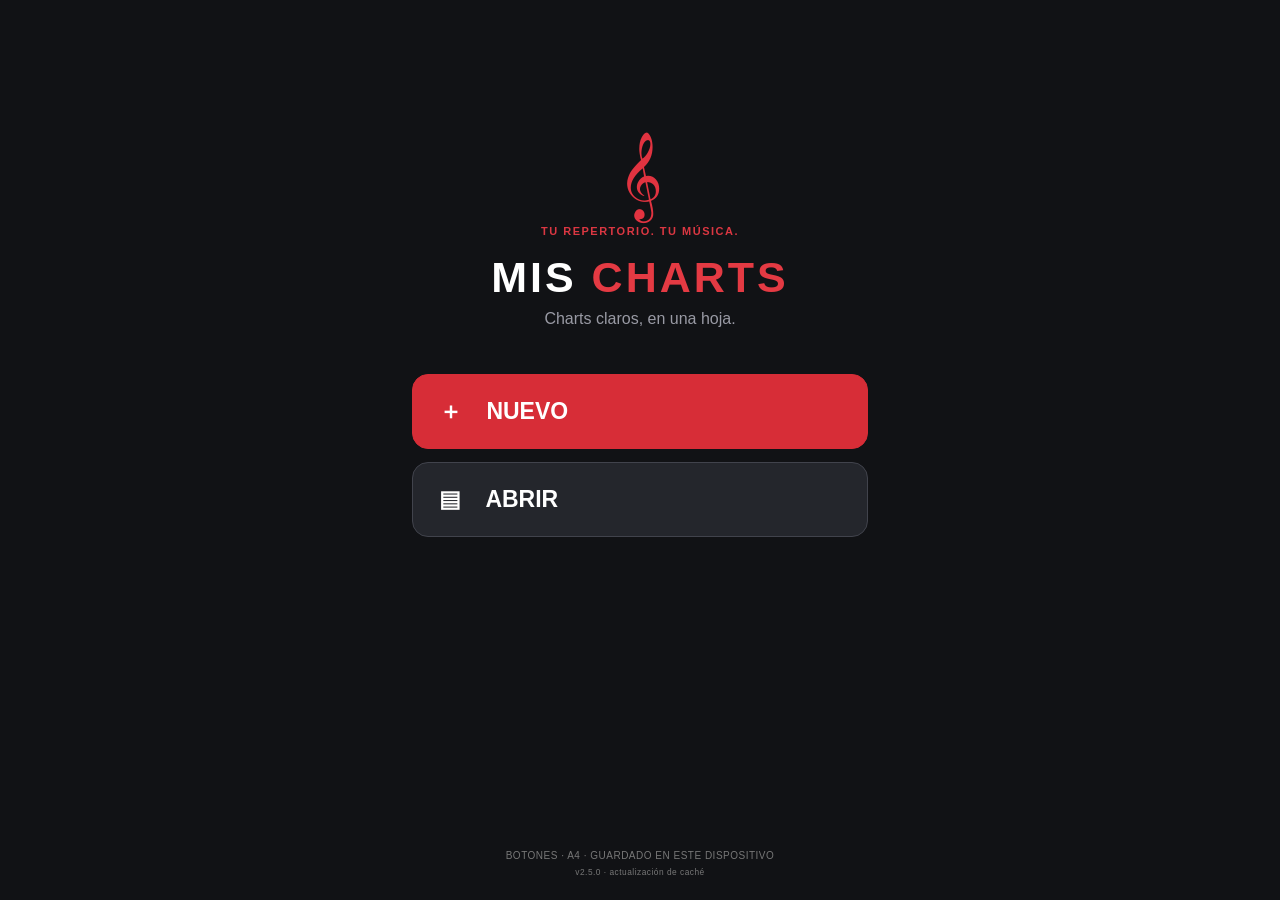
==== launch-v25.html @ bc080782 "Mis Charts 2.5: entrada nueva sin caché heredada para iPhone" ====
<!DOCTYPE html>
<html lang="es">
<head>
<meta charset="utf-8">
<meta name="viewport" content="width=device-width,initial-scale=1,maximum-scale=1,viewport-fit=cover">
<meta name="theme-color" content="#101114">
<meta name="apple-mobile-web-app-capable" content="yes">
<meta name="apple-mobile-web-app-status-bar-style" content="black">
<meta name="apple-mobile-web-app-title" content="Mis Charts">
<meta name="description" content="Charts musicales offline con editor por botones">
<link rel="apple-touch-icon" href="icons/icon180.png">
<link rel="icon" href="icons/icon192.png">
<link rel="manifest" href="manifest.webmanifest?v=2.5.0">
<link rel="stylesheet" href="styles.css?v=2.5.0">
<title>Mis Charts · Editor musical</title>
<style id="mis-charts-v21-style">
#chart-screen:not(.hide):not(.preview-mode){display:flex;flex-direction:column;height:100dvh;min-height:0;overflow:hidden}
#chart-screen .chart-toolbar{padding:6px 7px 4px;flex:0 0 auto;max-width:none}
#chart-screen .quick-tools-row{display:flex;align-items:center;gap:5px;overflow-x:auto;white-space:nowrap;-webkit-overflow-scrolling:touch;margin-bottom:3px}
#chart-screen .quick-tools-row>button,#chart-screen .quick-tools-row>select{flex:0 0 auto;margin:0;border:1px solid #dddde2;border-radius:8px;background:#fff;color:#c52936;padding:7px 9px;font-size:12px;font-weight:800;min-height:34px}
#chart-screen .quick-tools-row .back{width:35px;height:35px;padding:0;font-size:30px;border-radius:50%}
#chart-screen .quick-tools-row select{max-width:90px;color:#202127}
#chart-screen .primary-tools #preview-button{margin-left:auto;background:#d72d37;color:#fff}
#chart-screen .secondary-tools #tools-toggle{margin-left:auto;background:#e7e7ec;color:#25272b}
#chart-screen .advanced-tools{max-height:31dvh;overflow:auto;padding:5px 0}
#chart-screen .advanced-tools .tool-rows{display:flex;flex-wrap:wrap;gap:5px}
#chart-screen .advanced-tools button{border:1px solid #dddde2;border-radius:9px;background:#fff;color:#b52c39;min-height:34px;padding:6px 9px;font-weight:750;font-size:12px}
#chart-screen .advanced-tools button.active{background:#d72d37;color:#fff}
#chart-screen:not(.preview-mode) .paper-scroll{height:auto!important;min-height:0!important;flex:1 1 auto!important;padding:8px 6px!important;overflow:auto}
#chart-screen .staff-in-bar,#chart-screen .staff-in-bar svg{display:block;width:100%;height:100%}
#chart-screen .section-label{font-size:18px!important;font-weight:900!important}
#chart-screen.preview-mode .section-label{font-size:max(18px,var(--show-section-size,18px))!important}
#chart-screen.preview-mode .preview-export{background:#d72d37;color:#fff;min-width:70px}
.jpg-sheet{position:fixed;z-index:120;inset:0;background:#121319dd;padding:14px;display:flex;align-items:center;justify-content:center}
.jpg-sheet.hide{display:none!important}
.jpg-box{background:white;border-radius:16px;padding:13px;max-width:680px;max-height:96dvh;overflow:auto;width:100%;text-align:center}
.jpg-box p{font-size:12px;color:#65666d}
.jpg-box img{display:block;max-width:100%;max-height:67dvh;margin:auto;-webkit-user-select:auto}
.jpg-box>div{display:flex;justify-content:center;gap:9px;margin-top:10px}
.jpg-box button{padding:10px;border:1px solid #ddd;border-radius:9px;background:#fff;font-weight:800}
.jpg-box #jpg-download{background:#d72d37;color:#fff}
</style>
<style id="mis-charts-v22-style">
/* v2.2 — colores neutros en los botones; rojo solo en Preview y Deshacer. */
#chart-screen .chart-toolbar .quick-tools-row>button,
#chart-screen .chart-toolbar .advanced-tools button:not(.hide){
 background:#fff!important;color:#151619!important;border-color:#d5d6db!important;
}
#chart-screen .chart-toolbar .quick-tools-row>select{background:#fff!important;color:#151619!important}
#chart-screen .chart-toolbar .quick-tools-row #preview-button{
 background:#d72d37!important;color:#fff!important;border-color:#d72d37!important;
}
#chart-screen .chart-toolbar .quick-tools-row #chart-undo{
 background:#fff!important;color:#d72d37!important;border-color:#d7d9df!important;
}
/* Cada acción relevante está disponible sin abrir Herramientas. */
#chart-screen .chart-toolbar .quick-tools-row.action-tools{
 display:grid!important;
 grid-template-columns:minmax(0,1.25fr) minmax(0,1.1fr) minmax(0,.86fr) 40px 40px 40px;
 gap:4px;overflow:visible!important;width:100%;margin-top:3px;
}
#chart-screen .chart-toolbar .quick-tools-row.action-tools>button{
 box-sizing:border-box;width:100%;min-width:0;min-height:40px;padding:5px 3px;
 display:flex;align-items:center;justify-content:center;
 font-size:11px;font-weight:850;white-space:nowrap;
}
#chart-screen .chart-toolbar #paste-clipboard:disabled{color:#92949c!important;background:#e6e7eb!important}
#chart-screen .chart-toolbar .symbol-only,#chart-screen .chart-toolbar .undo-icon{
 width:40px;height:40px;min-width:40px;min-height:40px;padding:5px!important;
 border-radius:9px;display:flex;align-items:center;justify-content:center;
}
#chart-screen .chart-toolbar .symbol-only svg,
#chart-screen .chart-toolbar .undo-icon svg{display:block;width:29px;height:29px;flex:0 0 29px}
#chart-screen .chart-toolbar .symbol-only svg path,
#chart-screen .chart-toolbar .symbol-only svg line,
#chart-screen .chart-toolbar .symbol-only svg circle{vector-effect:non-scaling-stroke}
#chart-screen .chart-toolbar .advanced-tools .symbol-only{min-width:45px;width:45px;min-height:41px}
#chart-screen .chart-toolbar .advanced-tools .symbol-only svg{width:29px;height:29px}
#chart-screen .chart-toolbar .quick-tools-row .score-symbol.active,
#chart-screen .chart-toolbar .advanced-tools .score-symbol.active{
 background:#e0f5e7!important;border-color:#69b889!important;color:#111!important;
}
/* Etiquetas rojas: altas y gruesas como los separadores de los compases. */
#chart-screen .section-label{
 font-size:25px!important;font-weight:950!important;line-height:1.0!important;
 letter-spacing:-.7px!important;display:flex;align-items:center;
 color:#cb2533!important;padding-right:3px!important;text-overflow:clip;
}
#chart-screen .section-label.section-label-long{font-size:19px!important;letter-spacing:-.6px!important}
#chart-screen.preview-mode .section-label{font-size:25px!important;font-weight:950!important}
#chart-screen.preview-mode .section-label.section-label-long{font-size:19px!important}
#chart-screen .staff-in-bar{width:100%;height:100%;display:block;flex:1 1 100%;min-width:0}
#chart-screen .staff-in-bar svg{width:100%;height:100%;display:block}
@media(max-width:365px){
 #chart-screen .chart-toolbar .quick-tools-row.action-tools{grid-template-columns:minmax(0,1fr) minmax(0,.95fr) minmax(0,.72fr) 36px 36px 36px;gap:3px}
 #chart-screen .chart-toolbar .quick-tools-row.action-tools>button{font-size:10px;min-height:38px}
 #chart-screen .chart-toolbar .symbol-only svg,#chart-screen .chart-toolbar .undo-icon svg{width:27px;height:27px}
}
</style>
<style id="mis-charts-v23-style">
/* 2.3 — Secciones al MISMO tamaño que los acordes; se conserva el rojo. */
#chart-screen .section-label,#chart-screen .section-label.section-label-long{
 font-size:18px!important;font-weight:900!important;letter-spacing:-.5px!important;
 line-height:1.06!important;color:#c92335!important;
 overflow:visible!important;text-overflow:clip!important;white-space:nowrap!important;
 display:flex;align-items:center;
}
#chart-screen.preview-mode .section-label,
#chart-screen.preview-mode .section-label.section-label-long{
 font-size:var(--show-chord-size,18px)!important;font-weight:900!important;
 line-height:1.06!important;letter-spacing:-.8px!important;
}
#chart-screen:not(.preview-mode) .bar-item .chord-token{font-size:18px!important}
/* Pellizco: un dedo desplaza la hoja, dos dedos cambian el zoom de la hoja. */
#chart-screen #paper-scroll{
 touch-action:pan-x pan-y;overscroll-behavior:contain;
 overflow:auto!important;
}
#chart-screen.preview-mode #paper-scroll{
 justify-content:flex-start!important;align-items:flex-start!important;
 overflow:auto!important;
}
#chart-screen.preview-mode #page-scaler{
 margin:auto!important;flex-shrink:0!important;max-width:none!important;
}
/* Pentagrama y notas: no interceptar los dos dedos en modo hoja. */
#chart-screen .staff-in-bar svg{pointer-events:none}
</style>
<style id="mis-charts-v24-style">
/* Edición y Preview: etiquetas con tamaño idéntico; sin escala de la botonera. */
#chart-screen .section-label,
#chart-screen .section-label.section-label-long,
#chart-screen.preview-mode .section-label,
#chart-screen.preview-mode .section-label.section-label-long{
 font-size:var(--live-section-font,18px)!important;
 font-weight:900!important;line-height:1.06!important;
 white-space:nowrap!important;overflow:visible!important;text-overflow:clip!important;
 color:#c92335!important;letter-spacing:-.5px!important;
}
#chart-screen .chart-toolbar,#chart-screen .chart-toolbar *{
 -webkit-font-smoothing:auto;text-rendering:optimizeLegibility;
 filter:none!important;backdrop-filter:none!important;
}
#chart-screen .chart-toolbar{transform:none!important;-webkit-transform:none!important}
/* Editor de partituras: doble escala, desplazamiento real para ver todo el compás. */
#staff-screen .staff-kicker,#staff-screen .staff-intro{display:none!important}
#staff-screen .staff-editor-main{padding-top:12px!important}
#staff-screen .staff-scroll{
 display:block;width:100%;overflow-x:auto!important;overflow-y:hidden!important;
 -webkit-overflow-scrolling:touch;overscroll-behavior-x:contain;
 touch-action:pan-x!important;scrollbar-width:thin;
 border-radius:9px;
}
#staff-screen #staff-svg{
 display:block;width:1260px!important;min-width:1260px!important;max-width:none!important;
 height:auto!important;touch-action:pan-x!important;cursor:crosshair;overflow:visible;
}
#staff-screen #staff-svg .staff-note-hit{touch-action:none!important;cursor:grab}
#staff-screen #staff-svg .staff-note-hit.selected-note ellipse{
 stroke:#c92335!important;stroke-width:4!important;
}
#staff-screen #staff-svg .staff-note-hit.selected-note text{fill:#a61d2b!important}
#staff-screen .staff-tile{padding:10px!important}
#staff-screen .duration-palette{display:grid!important;grid-template-columns:repeat(5,minmax(0,1fr));gap:6px!important}
#staff-screen .duration-chip{
 min-width:0!important;margin:0!important;padding:7px 2px!important;
 display:flex;align-items:center;flex-direction:column;justify-content:center;
 gap:2px;font-weight:800;font-size:10px!important;
 border-radius:11px;white-space:nowrap;min-height:93px;
}
#staff-screen .duration-chip .duration-glyph{display:block;width:38px;height:52px;color:inherit;line-height:1}
#staff-screen .duration-chip .duration-glyph svg{display:block;width:38px;height:52px}
#staff-screen .staff-rest-heading{margin-top:17px!important}
#staff-screen .staff-dotted-row{display:flex;align-items:center;gap:12px;margin:13px 0 5px}
#staff-screen .staff-dotted-row span{flex:1;font-size:11px;line-height:1.35;color:#73757e}
#staff-screen #staff-dot{padding:10px 14px;border:1px solid #d8d9df;border-radius:10px;font-weight:800;background:#fff;color:#141414;white-space:nowrap}
#staff-screen #staff-dot.active{background:#d62c37;color:#fff;border-color:#d62c37}
#staff-screen .staff-head{gap:5px}
#staff-screen .staff-head strong{font-size:14px;flex:1;min-width:0;overflow:hidden;text-overflow:ellipsis;white-space:nowrap}
#staff-screen .editor-switch,#editor-screen .editor-switch{
 font-size:12px;font-weight:800;white-space:nowrap;
 padding:10px 10px;border:1px solid #d3d5da;border-radius:11px;background:#fff;color:#17181b;
}
#staff-screen .staff-head .done,#editor-screen .editor-top .done{padding:9px 12px;font-size:13px}
#editor-screen .editor-top{gap:5px}
#editor-screen .editor-top strong{font-size:14px;flex:1;min-width:0;overflow:hidden;text-overflow:ellipsis;white-space:nowrap}
#staff-screen .staff-bottom-hint{font-size:12px;line-height:1.35;color:#757680;margin:14px 0}
@media(max-width:390px){
 #staff-screen #staff-svg{width:1200px!important;min-width:1200px!important}
 #staff-screen .duration-chip{font-size:9px!important}
 #staff-screen .staff-head strong,#editor-screen .editor-top strong{font-size:12px}
 #staff-screen .editor-switch,#editor-screen .editor-switch{font-size:11px;padding:9px 7px}
}
</style>
<style id="mis-charts-v24-extra">
#staff-screen .staff-more-values{margin:14px 0 10px;border:1px solid #dedee4;background:#fff;border-radius:11px;padding:10px}
#staff-screen .staff-more-values summary{color:#292a2e;font-size:13px;font-weight:800;cursor:pointer}
#staff-screen .staff-more-values[open] summary{margin-bottom:12px}
#staff-screen .staff-more-values .staff-palette-head{margin-top:10px}
</style>
<style id="mis-charts-v25-sharp">
/* Evitar que la barra de herramientas comparta la capa escalada de la hoja. */
#chart-screen{isolation:isolate}
#chart-screen .chart-toolbar{
 position:relative!important;z-index:8!important;flex-shrink:0!important;
 background:#f4f4f7!important;
 filter:none!important;-webkit-filter:none!important;
 backdrop-filter:none!important;-webkit-backdrop-filter:none!important;
 transform:none!important;-webkit-transform:none!important;
 perspective:none!important;-webkit-perspective:none!important;
 opacity:1!important;isolation:isolate;contain:paint;
 text-rendering:geometricPrecision;
}
#chart-screen .chart-toolbar button,
#chart-screen .chart-toolbar select,
#chart-screen .chart-toolbar .quick-tools-row{
 filter:none!important;-webkit-filter:none!important;
 backdrop-filter:none!important;-webkit-backdrop-filter:none!important;
 transform:none!important;-webkit-transform:none!important;
 opacity:1!important;text-rendering:geometricPrecision;
}
#chart-screen .chart-toolbar button:disabled{opacity:.45!important}
#chart-screen .chart-toolbar.toolbar-repaint{contain:layout paint;}
/* Edición: la hoja se escala sola; los controles mantienen tamaño y bordes enteros. */
#chart-screen #paper-scroll{position:relative;z-index:0}
</style>
</head>
<body>
<div id="app">
<section class="screen screen-dark" id="home-screen">
  <div class="home-main"><div class="logo">𝄞</div><div class="eyebrow">TU REPERTORIO. TU MÚSICA.</div><h1>MIS <span>CHARTS</span></h1><p>Charts claros, en una hoja.</p>
    <button class="big-button hot" id="new-button">＋ <span>NUEVO</span></button>
    <button class="big-button" id="open-button">▤ <span>ABRIR</span></button>
  </div><div class="home-foot">BOTONES · A4 · GUARDADO EN ESTE DISPOSITIVO <small>v2.5.0 · actualización de caché</small></div>
</section>
<section class="screen screen-dark hide" id="new-screen">
  <header class="top dark-top"><button id="new-back" class="back">‹</button><strong>Nuevo chart</strong><span></span></header>
  <form id="new-form" class="new-form"><div class="eyebrow">DATOS DEL TEMA</div><h2>Empezar.</h2>
  <label>Nombre del tema<input id="song-title" type="text" required maxlength="90" autocomplete="off" placeholder="Nombre de la canción"></label>
  <label>Artista<input id="song-artist" type="text" maxlength="90" autocomplete="off" placeholder="Artista"></label>
  <label>Métrica<select id="song-meter"><option>4/4</option><option>2/4</option><option>3/4</option><option>5/4</option><option>6/4</option><option>7/4</option><option>2/2</option><option>3/8</option><option>5/8</option><option>6/8</option><option>7/8</option><option>9/8</option><option>12/8</option></select></label>
  <button type="submit" class="wide hot">INICIAR →</button></form>
</section>
<section class="screen screen-dark hide" id="library-screen">
  <header class="top dark-top"><button id="library-back" class="back">‹</button><strong>Mis charts guardados</strong><button id="import-button" class="text-button">Importar</button></header>
  <div class="library-main"><div class="eyebrow">EN ESTE DISPOSITIVO</div><div id="library-list"></div><p class="quiet">El almacenamiento es local a este navegador. Exporta respaldos JSON regularmente: borrar datos de Safari puede eliminar tus charts.</p></div>
  <input type="file" id="import-file" accept=".json,application/json" class="hide">
</section>
<section class="screen screen-light hide" id="chart-screen">
<div class="chart-toolbar">
 <div class="quick-tools-row primary-tools">
  <button id="chart-back" class="back" type="button" aria-label="Volver a mis charts">‹</button>
  <select id="section-kind" aria-label="Tipo de sección"><option>Intro</option><option>Verso</option><option>Pre-coro</option><option>Coro</option><option>Puente</option><option>Solo</option><option>Interludio</option><option>Instrumental</option><option>Outro</option><option>Final</option></select>
  <button id="section-plus" class="hot" type="button">+ Sección</button>
  <button id="line-plus" type="button">+ Línea</button>
  <button id="preview-button" class="hot" type="button">Preview</button>
 </div>
 <div class="quick-tools-row secondary-tools">
  <button id="bar-minus" type="button">− Compás</button><button id="bar-plus" type="button">+ Compás</button>
  <button id="repeat-minus" type="button">− x</button><button id="repeat-plus" type="button">+ x</button>
  <button id="tools-toggle" type="button" aria-controls="advanced-tools" aria-expanded="false">Herramientas ▾</button>
 </div>
 <div class="quick-tools-row action-tools" aria-label="Copiar, pegar y repetición">
  <button id="copy-bar" type="button" title="Copiar el compás seleccionado">Copy comp</button>
  <button id="copy-section" type="button" title="Copiar la sección seleccionada">Copy sec</button>
  <button id="paste-clipboard" class="paste-action" type="button" disabled title="Pegar en el destino seleccionado">Pegar</button>
  <button id="chart-undo" class="undo-icon" type="button" aria-label="Deshacer" title="Deshacer"><svg viewBox="0 0 30 30" aria-hidden="true"><path d="M12 5 5 12l7 7M5 12h12c5 0 8 3 8 7s-3 7-8 7" fill="none" stroke="currentColor" stroke-width="3.2" stroke-linecap="round" stroke-linejoin="round"/></svg></button>
  <button id="repeat-start" class="score-symbol symbol-only" type="button" aria-label="Inicio de repetición" title="Inicio de repetición"><svg viewBox="0 0 28 28" aria-hidden="true"><path d="M6 4v20M11 4v20" fill="none" stroke="currentColor" stroke-width="3.2" stroke-linecap="round"/><circle cx="20" cy="10" r="2.4" fill="currentColor"/><circle cx="20" cy="18" r="2.4" fill="currentColor"/></svg></button>
  <button id="repeat-end" class="score-symbol symbol-only" type="button" aria-label="Fin de repetición" title="Fin de repetición"><svg viewBox="0 0 28 28" aria-hidden="true"><path d="M17 4v20M22 4v20" fill="none" stroke="currentColor" stroke-width="3.2" stroke-linecap="round"/><circle cx="8" cy="10" r="2.4" fill="currentColor"/><circle cx="8" cy="18" r="2.4" fill="currentColor"/></svg></button>
 </div>
 <div id="advanced-tools" class="advanced-tools hide">
  <div class="tool-rows">
   <button id="section-minus" type="button">− Sección</button>
   <button id="zoom-button" type="button">Ampliar lectura</button>
   <button id="cancel-copy" class="hide" type="button">Cancelar copia</button>
   <button id="chart-segno" class="score-symbol symbol-only" type="button" aria-label="Segno" title="Segno"><svg viewBox="0 0 28 28" aria-hidden="true"><path d="M21 6C15 1 7 3 7 9c0 6 14 5 14 11 0 6-9 8-15 3" fill="none" stroke="currentColor" stroke-width="2.5" stroke-linecap="round"/><path d="M5 24 23 4" fill="none" stroke="currentColor" stroke-width="2.5" stroke-linecap="round"/><circle cx="7" cy="5" r="1.8" fill="currentColor"/><circle cx="21" cy="24" r="1.8" fill="currentColor"/></svg></button>
   <button id="chart-coda" class="score-symbol symbol-only" type="button" aria-label="Coda" title="Coda"><svg viewBox="0 0 28 28" aria-hidden="true"><circle cx="14" cy="14" r="8" fill="none" stroke="currentColor" stroke-width="2.7"/><path d="M14 2v24M2 14h24" fill="none" stroke="currentColor" stroke-width="2.7" stroke-linecap="round"/></svg></button>
   <button id="open-staff" class="score-staff" type="button">Partitura</button>
   <button id="volta-one" type="button" class="volta-button">1.ª vuelta</button><button id="volta-two" type="button" class="volta-button">2.ª vuelta</button>
   <button id="volta-clear" type="button" class="volta-clear">Quitar vuelta</button>
  </div>
 </div>
 <div class="chart-hidden-state hide" aria-hidden="true">
  <span id="chart-top-name"></span><span id="line-info"></span><span id="clipboard-status"></span>
  <span id="selected-bar-label"></span><span id="chart-status"></span>
  <button id="edit-first" type="button">Editar seleccionado</button>
 </div>
</div>
<div id="paper-scroll" class="paper-scroll"><div id="page-scaler"><div id="paper" class="paper">
 <div class="paper-header"><h2 id="paper-title"></h2><div id="paper-artist"></div><div id="paper-meter"></div></div>
 <div id="paper-body"></div><div class="paper-footer">MIS CHARTS · A4</div>
</div></div></div>
<button id="preview-close" class="preview-close hide" type="button">‹ Editar</button>
<div id="preview-controls" class="preview-controls hide">
 <button id="preview-smaller" type="button">A−</button><button id="preview-auto" type="button" class="selected">Auto</button>
 <button id="preview-larger" type="button">A+</button><button id="export-jpg-button" class="preview-export" type="button">↥ JPG</button>
</div>
<div id="jpg-sheet" class="jpg-sheet hide" role="dialog" aria-modal="true" aria-label="Exportación JPG">
 <div class="jpg-box"><strong>Hoja en JPG</strong>
  <p>Para guardarla en Fotos, mantén pulsada la imagen y elige «Guardar imagen» si aparece.</p>
  <img id="jpg-preview-image" alt="Hoja A4 exportada como JPG">
  <div><button id="jpg-download" type="button">Descargar JPG</button><button id="jpg-close" type="button">Cerrar</button></div>
 </div>
</div>
</section>
<section class="screen screen-light hide" id="editor-screen">
  <header class="top editor-top"><button id="editor-back" class="back">‹</button><strong id="editor-title">Editar compás</strong><button id="editor-open-staff" class="editor-switch" type="button">♩ Partitura</button><button id="editor-done" class="done hot">Listo ✓</button></header>
  <div class="editor-main"><div class="eyebrow">SELECCIONA EL PULSO</div><div id="beats"></div><div id="half-controls" class="half-controls hide"><button data-half="0">1.ª corchea</button><button data-half="1">2.ª corchea</button></div>
  <div class="chord-panel"><div class="field-label">ACORDE EN EL PULSO <b id="beat-index">1</b></div><div class="entry-line"><input id="chord-preview" class="chord-preview" type="text" autocapitalize="off" autocorrect="off" spellcheck="false" aria-label="Acorde" placeholder="Cmaj7#11"><button id="apply-chord" class="hot apply" type="button">Aplicar</button><button id="undo-chord" type="button" class="entry-action undo" title="Deshacer último cambio" aria-label="Deshacer">↶ <span>Deshacer</span></button><button id="erase-chord" type="button" class="entry-action erase" title="Borrar el acorde completo de este pulso" aria-label="Borrar acorde completo">✕ <span>Borrar</span></button></div><div id="chord-hint" class="hint">Pulsa las opciones para formar el acorde; Aplicar guarda en el pulso.</div></div>
  <div class="palette"><div class="field-label">1 · NOTAS</div><div id="root-row" class="key-row notes-row"></div>
  <div class="field-label">2 · ALTERACIONES / BAJO</div><div id="alter-row" class="key-row alter-row"></div>
  <div class="field-label">3 · ACORDES COMUNES</div><div id="common-row" class="key-row common-row"></div>
  <div class="field-label">4 · TENSIONES</div><div id="tension-row" class="key-row tension-row"></div>
  <button id="expand-chords" class="expand" aria-expanded="false">Más tipos de acorde y modificadores ▾</button><div id="advanced" class="hide"><div class="field-label">OTROS ACORDES</div><div id="other-row" class="key-row many-row"></div><div class="field-label">NOTAS AÑADIDAS · OMISIONES</div><div id="extra-row" class="key-row many-row"></div></div>
  <div class="editor-tools"><button id="subdivide">Subdividir negra</button><button id="kick">Kick: no</button></div>
  <div class="editor-footer"><button id="previous-bar">← Anterior</button><button id="next-bar">Siguiente →</button></div>
  </div>
  </div>
</section>
<section class="screen screen-light hide" id="staff-screen">
  <header class="top editor-top staff-head"><button id="staff-back" class="back" title="Regresar a la hoja">‹</button><strong id="staff-title">Partitura · Compás 1</strong><button id="staff-chords" class="editor-switch" type="button">Acordes</button><button id="staff-done" class="done hot">Listo ✓</button></header>
  <main class="staff-editor-main">
    <div class="staff-tile"><div class="staff-topline"><b id="staff-meter">4/4</b><span>Cuatro áreas de pulso</span></div>
    <div class="staff-scroll" id="staff-scroll" aria-label="Pentagrama desplazable horizontalmente"><svg id="staff-svg" xmlns="http://www.w3.org/2000/svg" viewBox="0 0 900 280" aria-label="Pentagrama editable grande y desplazable"></svg></div></div>
    <div class="staff-palette-head">FIGURAS MUSICALES <span id="chosen-duration">Seleccionada: negra</span></div>
    <div id="duration-palette" class="duration-palette">
      <button type="button" class="duration-chip" data-duration="whole" draggable="true"><span class="duration-glyph" aria-hidden="true"></span><span>Redonda</span></button>
      <button type="button" class="duration-chip" data-duration="half" draggable="true"><span class="duration-glyph" aria-hidden="true"></span><span>Blanca</span></button>
      <button type="button" class="duration-chip active" data-duration="quarter" draggable="true"><span class="duration-glyph" aria-hidden="true"></span><span>Negra</span></button>
      <button type="button" class="duration-chip" data-duration="eighth" draggable="true"><span class="duration-glyph" aria-hidden="true"></span><span>Corchea</span></button>
      <button type="button" class="duration-chip" data-duration="sixteenth" draggable="true"><span class="duration-glyph" aria-hidden="true"></span><span>Semicorchea</span></button>
    </div>
    <div class="staff-palette-head staff-rest-heading">SILENCIOS</div>
    <div id="rest-palette" class="duration-palette rest-palette">
      <button type="button" class="duration-chip" data-rest="whole"><span class="duration-glyph" aria-hidden="true"></span><span>Redonda</span></button>
      <button type="button" class="duration-chip" data-rest="half"><span class="duration-glyph" aria-hidden="true"></span><span>Blanca</span></button>
      <button type="button" class="duration-chip" data-rest="quarter"><span class="duration-glyph" aria-hidden="true"></span><span>Negra</span></button>
      <button type="button" class="duration-chip" data-rest="eighth"><span class="duration-glyph" aria-hidden="true"></span><span>Corchea</span></button>
      <button type="button" class="duration-chip" data-rest="sixteenth"><span class="duration-glyph" aria-hidden="true"></span><span>Semicorchea</span></button>
    </div>
    <details class="staff-more-values">
      <summary>Más figuras y silencios: fusas y semifusas</summary>
      <div class="staff-palette-head">FIGURAS ADICIONALES</div>
      <div class="duration-palette">
        <button type="button" class="duration-chip" data-duration="thirtysecond" draggable="true"><span class="duration-glyph" aria-hidden="true"></span><span>Fusa</span></button>
        <button type="button" class="duration-chip" data-duration="sixtyfourth" draggable="true"><span class="duration-glyph" aria-hidden="true"></span><span>Semifusa</span></button>
      </div>
      <div class="staff-palette-head">SILENCIOS ADICIONALES</div>
      <div class="duration-palette">
        <button type="button" class="duration-chip" data-rest="thirtysecond"><span class="duration-glyph" aria-hidden="true"></span><span>Fusa</span></button>
        <button type="button" class="duration-chip" data-rest="sixtyfourth"><span class="duration-glyph" aria-hidden="true"></span><span>Semifusa</span></button>
      </div>
    </details>
    <div class="staff-dotted-row">
      <button type="button" id="staff-dot" aria-pressed="false" title="Añadir o quitar puntillo de prolongación">• Puntillo</button>
      <span>Desplaza la partitura con un dedo. Mantén una nota pulsada para moverla.</span>
    </div>
    <div class="staff-controls"><div class="staff-accidentals"><b>Alteración:</b><button data-acc="" class="active">♮</button><button data-acc="#">♯</button><button data-acc="b">♭</button></div>
    <button id="staff-undo" class="quiet-action">↶ Deshacer nota</button><button id="staff-delete" class="quiet-action">Borrar nota</button></div>
    <div class="staff-bottom-hint">Toca una nota para seleccionarla o mantenla pulsada para cambiarla de lugar. Usa «Borrar nota» para eliminar la seleccionada.</div>
  </main>
</section>
</div><div id="toast" class="toast hide"></div>
<script src="notation-v24.js?v=2.5.0"></script>
<script src="app.js?v=2.5.0"></script>
</body></html>
---- styles.css ----
*{box-sizing:border-box}html,body{margin:0;min-height:100%;font-family:-apple-system,BlinkMacSystemFont,"Helvetica Neue",Arial,sans-serif;color:#151619;-webkit-text-size-adjust:100%}body{background:#101114}button,input,select{font:inherit}button{cursor:pointer;-webkit-tap-highlight-color:transparent}button:focus,input:focus,select:focus{outline-color:#d62935}button:disabled{opacity:.45;cursor:default}.hide{display:none!important}.screen{min-height:100vh;min-height:100dvh}.screen-dark{background:#111215;color:#fff}.screen-light{background:#f2f2f5;color:#151518}.hot{background:#d72d37!important;color:#fff!important;border-color:#d72d37!important}.eyebrow{font-size:11px;font-weight:800;letter-spacing:1.5px;color:#db3742}.top{height:64px;padding:10px 15px;display:-webkit-box;display:flex;-webkit-box-align:center;align-items:center;-webkit-box-pack:justify;justify-content:space-between}.top strong{font-size:17px}.back{width:43px;height:43px;border:0;border-radius:50%;font-size:30px;line-height:1;background:rgba(110,110,120,.12);color:#d12d38}.dark-top .back{background:#28292f;color:#fff}.text-button{background:none;border:0;color:#e94b53}.home-main{max-width:500px;margin:0 auto;text-align:center;padding:12vh 22px 10vh}.logo{font-size:76px;color:#e13340;line-height:1.3}.home-main h1{font-size:43px;letter-spacing:3px;margin:16px 0 8px}.home-main h1 span{color:#e43a43}.home-main p{color:#999aa4;margin:0 0 46px}.big-button{display:block;width:100%;margin:13px 0;border:1px solid #41434c;background:#24262c;border-radius:16px;min-height:75px;color:#fff;font-size:23px;text-align:left;padding:0 26px;font-weight:800}.big-button span{padding-left:18px}.home-foot{position:absolute;bottom:23px;text-align:center;width:100%;font-size:10px;color:#777;letter-spacing:.5px}.home-foot small{display:block;margin-top:6px}.new-form{max-width:530px;padding:7vh 25px;margin:auto}.new-form h2{font-size:40px;margin:8px 0 36px}.new-form label{display:block;color:#c1c2c6;font-weight:600;font-size:14px;margin:18px 0}.new-form input,.new-form select{display:block;width:100%;margin-top:8px;background:#24262a;color:#fff;border:1px solid #4a4c52;border-radius:12px;padding:14px 13px;font-size:19px}.wide{width:100%;padding:18px 14px;border:0;border-radius:13px;margin-top:23px;font-weight:800}.library-main{max-width:700px;margin:40px auto;padding:0 18px}.library-item{width:100%;display:block;text-align:left;background:#24262a;color:white;border:1px solid #41424a;border-radius:13px;margin:12px 0;padding:16px;font-weight:700}.library-item small{display:block;margin-top:6px;font-weight:400;color:#abb}.library-row{position:relative;padding-right:85px}.library-delete{position:absolute;right:12px;top:13px;border:0;color:#fff;background:#9a3038;border-radius:8px;padding:10px}.quiet{font-size:12px;line-height:1.6;color:#96999e;margin-top:28px}.chart-top,.editor-top{background:#f4f4f7;border-bottom:1px solid #e6e6e9}.chart-top strong{max-width:48%;overflow:hidden;white-space:nowrap;text-overflow:ellipsis}.top-actions{display:flex}.top-actions button{border:0;background:#e1e1e5;border-radius:10px;width:38px;height:38px;margin-left:6px;font-size:20px}.chart-toolbar{padding:9px 9px 4px;background:#f4f4f7;border-bottom:1px solid #dedee1}.line-controls{display:flex;flex-wrap:wrap;margin-bottom:3px}.line-controls button,.line-controls select{border:1px solid #dddde0;border-radius:8px;background:#fff;color:#c62834;font-size:12px;font-weight:650;padding:8px 10px;margin:0 5px 5px 0;min-height:36px}.line-controls select{max-width:120px;color:#222}.line-info{font-size:11px;color:#6a6a6a;padding:10px 2px}.paper-scroll{height:calc(100vh - 270px);height:calc(100dvh - 270px);min-height:280px;overflow:auto;background:#dedee3;padding:10px 8px;-webkit-overflow-scrolling:touch}.paper-scroll.zoomed{overflow:auto}#page-scaler{margin:0 auto;position:relative}.paper{position:absolute;left:0;top:0;width:780px;height:1103px;background:#fff;transform-origin:0 0;box-shadow:0 1px 9px rgba(0,0,0,.14);padding:34px 30px 24px;color:#151515}.paper-header{position:relative;text-align:center;height:92px}.paper-header h2{font-size:30px;color:#cf2932;line-height:1.1;margin:0 0 3px;text-transform:uppercase;font-weight:900;letter-spacing:.5px}.paper-header div:nth-child(2){font-size:15px;font-weight:750;text-transform:uppercase}.paper-header div:nth-child(3){position:absolute;left:0;bottom:12px;font-size:14px;font-weight:700}.paper-footer{position:absolute;bottom:20px;left:0;right:0;text-align:center;letter-spacing:1px;font-size:8px;color:#aaa}#paper-body{max-height:900px;overflow:hidden}.chart-line{display:flex;align-items:center;width:100%;height:36px;margin:0 0 1px;position:relative}.section-label{width:84px;flex:0 0 84px;padding-right:8px;text-align:left;color:#d52b34;font-weight:800;font-size:13px;white-space:nowrap;overflow:hidden;text-overflow:ellipsis}.bars-line{display:flex;flex:1;height:28px;min-width:0}.bar-item{position:relative;flex:1;min-width:0;height:28px;border-left:2px solid #1c1c1c;display:flex;align-items:center;cursor:pointer;overflow:hidden;padding:1px 3px}.bar-item:last-of-type{border-right:2px solid #1c1c1c}.bar-item.selected{background:#fee7e9}.bar-item .chord-flow{width:100%;display:flex;align-items:center;justify-content:space-around;gap:6px;overflow:hidden;white-space:nowrap}.bar-item .chord-token{display:block;flex:0 1 auto;min-width:0;font-size:17px;line-height:1;font-weight:800;letter-spacing:0;white-space:nowrap;overflow:hidden;text-overflow:clip;text-align:center}.bar-item .chord-token.compact{font-size:13px}.bar-item .chord-token.empty{font-size:17px;font-weight:400;color:#6b6b6b}.bar-item .bar-symbol{position:absolute;right:2px;top:-3px;color:#bf2833;font-size:10px;line-height:1}.bar-item .bar-kick{position:absolute;left:4px;bottom:1px;width:4px;height:4px;border-radius:50%;background:#d12935}.bar-item .bar-ending{position:absolute;left:3px;top:-1px;font-size:8px;letter-spacing:0;color:#b52832;background:#fff}.repeat-label{width:34px;flex:0 0 34px;text-align:center;font-size:14px;font-weight:900;color:#202020}.bar-staff{font-size:8px;color:#444;white-space:nowrap;overflow:hidden;max-height:12px;padding-left:84px}.line-wrapper{margin:0 0 1px}.chart-bottom{position:fixed;bottom:0;left:0;right:0;min-height:65px;background:#f4f4f7;border-top:1px solid #dddde1;display:flex;align-items:center;justify-content:space-between;padding:10px 15px}.chart-bottom span{font-size:12px;color:#85858a}.chart-bottom button{border:0;border-radius:12px;padding:12px 15px;font-size:13px;font-weight:800}.editor-top{position:sticky;top:0;z-index:10}.editor-top .done{border:0;border-radius:24px;padding:11px 14px}.editor-main{max-width:850px;margin:auto;padding:10px 14px 45px}.editor-main>.eyebrow{margin:8px 0 9px}.field-label{font-size:11px;letter-spacing:.6px;font-weight:850;color:#777783;margin:19px 0 8px}.field-label b{color:#db2935}.key-row{display:flex;flex-wrap:wrap;margin:0 -3px}.key-row button{border:1px solid #d9d9e0;background:#fff;border-radius:11px;color:#171719;font-weight:800;min-width:0;padding:9px 5px;margin:3px;min-height:44px}.key-row button.active{color:#fff;background:#d12a34;border-color:#d12a34}.notes-row button{flex:1 1 12%;font-size:20px}.alter-row button{flex:1 1 19%;font-size:20px}.common-row button{flex:1 1 17%;font-size:14px}.tension-row button,.many-row button{flex:1 1 14%;font-size:14px}.chord-panel{background:#fff;border:1px solid #e1e1e5;border-radius:14px;padding:13px;margin-top:15px}.chord-panel .field-label{margin:0 0 8px}.entry-line{display:flex;align-items:stretch}.chord-preview{flex:1;min-width:0;border:2px solid #dddde4;border-radius:10px 0 0 10px;font-size:26px;font-weight:800;padding:10px 12px;height:56px;color:#111;background:#fff}.apply{flex:0 0 auto;border:0;border-radius:0 10px 10px 0;font-weight:850;padding:8px 16px;font-size:15px;height:56px}.hint{font-size:12px;color:#92929a;line-height:1.4;margin:7px 0 0}.palette{padding:1px 0 2px}.expand{border:0;border-radius:9px;background:#e5e5e9;padding:12px 15px;width:100%;text-align:left;margin-top:15px;color:#a62832;font-weight:700}.editor-tools{display:flex;flex-wrap:wrap;margin:16px -4px 8px}.editor-tools button,.symbols button,.half-controls button,.note-actions button{padding:10px 12px;border:1px solid #e2d0d2;background:#f9e3e5;color:#ca2c38;border-radius:10px;margin:4px;font-weight:650}.editor-tools .on,.symbols .on{background:#d12d36;color:#fff}.symbols{display:flex;flex-wrap:wrap}.ending-fields{display:flex}.ending-fields label{width:50%;font-size:12px;color:#686870;padding-right:9px}.ending-fields input{display:block;width:100%;padding:11px 9px;border-radius:8px;border:1px solid #dedee1;margin-top:5px;font-size:17px}.editor-footer{display:flex;justify-content:space-between;padding:22px 0}.editor-footer button{padding:12px;border:0;background:#e4e4e9;border-radius:9px}.staff-tools{background:#fff;border:1px solid #ddd;border-radius:11px;padding:12px}.staff-tools label{font-size:14px;font-weight:650}.staff-notes{position:relative;margin-top:13px;height:98px;border-radius:8px;background:repeating-linear-gradient(to bottom,transparent 0px,transparent 13px,#4d4d4d 14px,#4d4d4d 15px,transparent 16px,transparent 17px);background-size:100% 85px;background-position:0 12px;background-repeat:no-repeat}.note-glyph{display:inline-block;font-size:24px;font-weight:750;margin:32px 7px 0}.note-glyph small{display:block;font-size:10px;font-weight:700;margin-top:-26px}.figures{display:flex;flex-wrap:wrap}.figures button{border:1px solid #ddd;background:#eee;border-radius:7px;padding:7px;margin:4px}.figures .active{background:#d32b34;color:white}.note-actions{display:flex;flex-wrap:wrap}#beats{display:flex;margin:0 -3px}.beat{flex:1;min-width:0;border:1px solid #dedee5;border-radius:10px;background:#fff;padding:12px 2px;min-height:63px;margin:3px;font-size:13px}.beat b{display:block;margin-top:5px;font-size:14px;white-space:nowrap;overflow:hidden;text-overflow:ellipsis}.beat.active{background:#fce7e9;border:2px solid #e33c44}.half-controls{display:flex}.half-controls button{flex:1}.half-controls button.active{background:#d12d36;color:white}.toast{position:fixed;z-index:100;bottom:80px;left:50%;transform:translateX(-50%);background:#27272a;color:#fff;border-radius:10px;padding:12px 19px;box-shadow:0 6px 25px #0004;font-size:13px;max-width:85%;text-align:center}@media (min-width:850px){.chart-toolbar{max-width:1100px;margin:0 auto}.paper-scroll{height:calc(100vh - 218px);height:calc(100dvh - 218px)}.home-main{padding-top:14vh}.editor-main{padding:20px}.key-row button{min-height:50px}}@media (max-width:390px){.chart-toolbar .line-controls button{padding:7px 8px}.editor-main{padding:10px}.key-row button{margin:2px}.common-row button{font-size:13px}.tension-row button{font-size:12px}}@media print{html,body{background:#fff!important}@page{size:A4 portrait;margin:0}.screen:not(#chart-screen),.top,.chart-toolbar,.chart-bottom{display:none!important}#chart-screen{display:block!important;min-height:0!important;background:#fff}.paper-scroll{display:block!important;height:auto!important;overflow:visible!important;padding:0!important;background:#fff!important}#page-scaler{height:auto!important;width:auto!important}.paper{position:relative!important;left:0!important;top:0!important;transform:none!important;width:210mm!important;height:297mm!important;margin:0!important;box-shadow:none!important;break-after:page}.paper-body{max-height:none}}

/* v1.3: los acordes se leen de izquierda a derecha dentro de cada compás. */
.version-tag{display:block;text-align:right;color:#a53b42;font-size:10px;font-weight:800;letter-spacing:.4px;margin:0 4px 4px}
.chart-line{margin:0 0 2px;height:36px;}
.bars-line{display:flex;align-items:center;min-width:0;overflow:hidden;}
.bar-item{min-width:0;overflow:visible;padding:1px 3px;}
.bar-item .chord-flow{width:100%;display:flex!important;flex-direction:row!important;flex-wrap:nowrap;align-items:center;justify-content:space-around;gap:6px;white-space:nowrap;overflow:visible;}
.bar-item .chord-flow.wrapped{flex-wrap:wrap;row-gap:2px;}
.bar-item .chord-token{display:inline-block!important;flex:0 1 auto;width:auto!important;min-width:0;font-size:18px!important;line-height:21px!important;font-weight:800;white-space:nowrap;overflow:visible;text-overflow:clip;text-align:center;}
.bar-item .chord-token.empty{font-weight:500;color:#777}
.entry-line{display:flex;align-items:stretch;gap:0}
.chord-preview{flex:1 1 0;min-width:0;border-radius:10px 0 0 10px;font-size:23px;padding:7px 8px;height:54px;}
.apply{flex:0 0 67px;border-radius:0;padding:6px;font-size:13px;height:54px}
.entry-action{border:1px solid #e1c5c8;border-left:0;background:#faf0f0;color:#b42532;font-size:12px;font-weight:750;padding:5px 7px;flex:0 0 76px;min-width:0;height:54px;white-space:nowrap}
.entry-action.erase{flex:0 0 66px;border-radius:0 10px 10px 0;background:#fff5f5}
.entry-action:active{background:#f2d6d9}
.editor-tools #undo-chord,.editor-tools #erase-chord{display:none}
@media (max-width:480px){.apply{flex-basis:65px}.entry-action{flex-basis:43px;padding:5px 2px;font-size:21px}.entry-action.erase{flex-basis:42px}.entry-action span{display:none}.chord-preview{font-size:22px}}

/* Mis Charts v1.5 — grid musical por pulsos; diseño limpio */
.chart-line{height:36px;margin:0 0 2px}
.bars-line{display:flex;align-items:center;min-width:0;overflow:visible}
.bar-item{min-width:0;box-sizing:border-box;overflow:visible;padding:1px 3px}
.bar-item .chord-flow.rhythm-flow{display:flex!important;align-items:center;justify-content:center!important;gap:0!important;width:100%;overflow:visible;white-space:nowrap;flex-wrap:nowrap!important}
.bar-item .chord-flow.rhythm-flow .beat-chord{min-width:0!important;width:auto!important;display:flex!important;align-items:center;justify-content:center;line-height:1.1!important;font-size:18px!important;padding:0 3px;white-space:nowrap;overflow:visible;text-align:center;box-sizing:border-box}
.bar-item .chord-flow.rhythm-flow .chord-token{font-size:18px!important;line-height:1.15!important}
.bar-item .chord-flow.rhythm-flow .chord-token.empty{color:#888;font-weight:500}
.entry-line{display:flex;width:100%;align-items:stretch;gap:0;max-width:100%}
.chord-preview{flex:1 1 auto;min-width:70px;border-radius:10px 0 0 10px;font-size:23px;height:52px}
.apply{height:52px;border-radius:0!important;padding:8px 13px}
.entry-action{height:52px;min-width:68px;padding:7px 9px;border:1px solid #e0d9dc;background:#f8f8fa;color:#ac2835;font-size:12px;font-weight:700}
.entry-action.erase{border-radius:0 10px 10px 0}
.entry-action:hover{background:#f1edef}
.chord-panel{border:1px solid #e4e5e9;box-shadow:0 5px 22px rgba(40,40,60,.035)}
.key-row button{border-color:#e5e5e8;border-radius:9px;box-shadow:0 1px 1px #17171706}
@media(max-width:560px){.entry-action{min-width:43px;padding:6px;font-size:21px}.entry-action span{display:none}.apply{padding:7px 10px;font-size:13px}.chord-preview{font-size:20px;padding:9px 8px}.chord-panel{padding:10px}}
/* MIS CHARTS v1.6: herramientas de hoja y partitura independiente */
.version-tag{font-size:10px;letter-spacing:.7px;text-transform:uppercase;color:#b72c37;font-weight:800}
.repeat-label.red-repeat{color:#cf2534!important;font-weight:900!important}
.bar-item{touch-action:manipulation;-webkit-user-select:none;user-select:none}
.bar-item.selected{background:#feecef;box-shadow:inset 0 -3px 0 #d82937}
.score-actions{background:#fff;border:1px solid #e2e1e5;border-radius:12px;padding:9px 11px;margin:5px 0 7px;max-width:1100px}
.selected-label{display:flex;gap:10px;align-items:center;padding-bottom:6px;color:#1d1f25;font-size:12px}
.selected-label small{font-size:11px;color:#8b8c94;font-weight:500;margin-left:auto}
.selection-led{width:8px;height:8px;border-radius:50%;background:#d62c36;flex:0 0 auto}
.score-action-row{display:flex;align-items:center;gap:5px;flex-wrap:wrap;margin-top:5px}
.score-action-row button{border:1px solid #e0e1e5;background:#fafafa;border-radius:9px;min-height:34px;padding:7px 10px;font-size:12px;color:#3d3d42;font-weight:700}
.score-action-row button.active{background:#d62c36;border-color:#d62c36;color:#fff}
.score-action-row .score-staff{background:#fce7e9;color:#ba2832;border-color:#f1c7cb}
.endings-outside label{font-size:11px;color:#696975;font-weight:750;display:flex;align-items:center;gap:6px;flex:1 1 185px;max-width:300px}
.endings-outside input{flex:1;width:125px;min-width:0;height:32px;border:1px solid #dedee4;border-radius:8px;padding:6px 8px;background:#fff;color:#1e2025;font-size:13px}
.endings-outside input:focus{border-color:#cd2636}
.chart-toolbar{padding-bottom:4px}
.paper-scroll{height:calc(100vh - 370px);height:calc(100dvh - 370px)}
.staff-editor-main{max-width:1050px;margin:0 auto;padding:16px 18px 60px}
.staff-kicker{font-size:12px;color:#be2e3b;letter-spacing:1px;font-weight:850}
.staff-intro{font-size:14px;color:#656874;line-height:1.55;max-width:810px;margin:9px 0 18px}
.staff-tile{background:#fff;border-radius:17px;border:1px solid #e2e3e8;box-shadow:0 5px 20px rgba(20,20,27,.05);padding:16px 14px}
.staff-topline{display:flex;justify-content:space-between;align-items:center;gap:8px;font-size:12px;color:#898994}
.staff-topline b{font-size:16px;color:#262830}
.staff-scroll{width:100%;overflow-x:auto;-webkit-overflow-scrolling:touch}
#staff-svg{display:block;width:100%;max-width:100%;min-width:510px;height:auto;touch-action:none;cursor:crosshair}
#staff-svg .staff-note-hit{cursor:pointer}
.staff-palette-head{font-size:11px;color:#777984;letter-spacing:.4px;font-weight:850;display:flex;justify-content:space-between;gap:8px;margin:22px 0 10px}
.staff-palette-head span{letter-spacing:0;color:#c32938;font-weight:650}
.duration-palette{display:flex;gap:9px;flex-wrap:wrap}
.duration-chip{flex:1 1 130px;min-width:0;border:1px solid #dedee4;background:#fff;color:#31333b;display:flex;align-items:center;justify-content:center;gap:8px;padding:12px 8px;border-radius:12px;font-size:13px;font-weight:750;touch-action:none;user-select:none;-webkit-user-select:none}
.duration-chip.active{border:2px solid #ca2d39;background:#fff0f1;color:#bb2935}
.duration-glyph{font-size:28px;font-family:Georgia,'Times New Roman',serif;font-weight:400;line-height:1}
.staff-controls{display:flex;align-items:center;gap:10px;flex-wrap:wrap;margin:16px 0}
.staff-controls>button{padding:11px 13px;background:#fff;border:1px solid #e0e0e5;border-radius:10px;font-size:12px;font-weight:700}
.staff-accidentals{display:flex;gap:5px;align-items:center;margin-right:auto}
.staff-accidentals b{font-size:12px;color:#60616b;margin-right:5px}
.staff-accidentals button{min-width:44px;min-height:40px;border:1px solid #dddfe4;background:#fff;border-radius:9px;font-size:20px}
.staff-accidentals button.active{background:#d72d37;color:white;border-color:#d72d37}
.staff-bottom-hint{font-size:12px;color:#8e9099;line-height:1.5;margin-top:14px}
@media (max-width:650px){.score-actions{padding:8px}.selected-label{flex-wrap:wrap;gap:6px}.selected-label small{width:100%;margin-left:18px}.score-action-row button{font-size:11px;padding:7px}.paper-scroll{height:calc(100vh - 460px);height:calc(100dvh - 460px)}.staff-editor-main{padding:13px 10px 40px}.staff-tile{padding:9px 6px}#staff-svg{min-width:610px}.staff-intro{font-size:12px}.duration-chip{flex:1 1 28%;padding:9px 4px;gap:4px;font-size:12px}.staff-palette-head{flex-direction:column;gap:3px}.staff-controls{gap:6px}.staff-accidentals{width:100%}}
@media print{.score-actions{display:none!important}}

.staff-preview-row{display:flex;align-items:center;height:58px;width:100%}
.staff-preview-label{flex:0 0 84px;width:84px}.staff-preview-bars{display:flex;align-items:center;min-width:0;flex:1;height:58px}
.staff-preview-cell{height:55px;overflow:hidden;padding:1px 2px}.staff-preview-cell svg{width:100%;height:55px;display:block}
.staff-preview-tail{flex:0 0 34px;width:34px}
.bar-ending{top:-13px!important;border-top:1px solid #bd2d3b;min-width:55px;line-height:12px;text-align:left;font-weight:800;padding-left:3px}

/* v1.7 — Sustituir límites por barras de repetición verdes. */
.bar-item.repeat-at-start{border-left:0!important}
.bar-item.after-repeat-end{border-left:0!important}
.bar-item.repeat-at-end:last-of-type{border-right:0!important}
.repeat-boundary{position:absolute;z-index:4;top:0;height:100%;width:20px;pointer-events:none;overflow:visible}
.repeat-boundary svg{display:block;width:100%;height:100%}
.repeat-start-boundary{left:-1px}
.repeat-end-boundary{right:-1px}
/* Signos de vuelta sobre la barra superior, sin tapar el acorde. */
.volta-bracket{position:absolute;left:1px;right:2px;top:-18px;height:15px;border-top:2px solid #292c32;border-left:2px solid #292c32;z-index:5;pointer-events:none;overflow:visible}
.volta-numeral{position:absolute;top:-16px;left:6px;background:#fff;color:#1c2025;font-weight:850;font-size:15px;line-height:16px;padding:0 4px;font-family:Arial,sans-serif}
.bar-item.selected .volta-numeral{background:#fff}
.volta-toolbar-label{font-size:10px;letter-spacing:.7px;color:#747985;font-weight:850;margin-right:4px}
.endings-outside .volta-button{border:1px solid #d5d8df!important;background:#fff!important;color:#333944!important;padding:8px 15px!important;min-width:88px}
.endings-outside .volta-button.active{background:#282d36!important;color:white!important;border-color:#282d36!important}
.endings-outside .volta-clear{background:transparent!important;color:#a3353c!important;border-color:transparent!important}
.endings-outside .volta-clear:disabled{opacity:.36}
@media print{.bar-item.selected{background:transparent!important;box-shadow:none!important}}

/* Mis Charts v1.8 — Preview A4 sin herramientas de edición. */
.top-actions #preview-button{width:auto;min-width:76px;padding:0 13px;font-size:13px;font-weight:800;background:#d72d37;color:white;border-radius:10px}
.preview-close{display:none}
#chart-screen.preview-mode{background:#e6e7eb;position:fixed;inset:0;z-index:50;overflow:hidden}
#chart-screen.preview-mode .chart-top,
#chart-screen.preview-mode .chart-toolbar,
#chart-screen.preview-mode .chart-bottom{display:none!important}
#chart-screen.preview-mode .paper-scroll{
 position:fixed!important;top:0;left:0;right:0;bottom:0;
 width:100%;height:100vh;height:100dvh;min-height:0!important;
 display:flex;align-items:center;justify-content:center;
 padding:12px!important;margin:0!important;overflow:auto;
 background:#e6e7eb!important;-webkit-overflow-scrolling:touch;
}
#chart-screen.preview-mode #page-scaler{flex:0 0 auto;max-width:none!important;margin:auto!important}
#chart-screen.preview-mode .paper{box-shadow:0 3px 24px rgba(0,0,0,.18)}
#chart-screen.preview-mode .bar-item,
#chart-screen.preview-mode .section-label{pointer-events:none!important;cursor:default}
#chart-screen.preview-mode .bar-item.selected{background:transparent!important;box-shadow:none!important}
#chart-screen.preview-mode .preview-close{
 display:block!important;position:fixed;z-index:90;
 top:calc(12px + env(safe-area-inset-top));right:calc(12px + env(safe-area-inset-right));
 border:1px solid #d8dbe1;border-radius:22px;
 padding:10px 17px;color:#1c2025;background:rgba(255,255,255,.96);
 box-shadow:0 3px 14px rgba(0,0,0,.12);font-size:13px;font-weight:800;
}
@media print{#chart-screen.preview-mode .preview-close{display:none!important}}

/* v1.9 — Copiar/Pegar por botones táctiles, sin mantener presionado. */
#paste-clipboard.paste-action{background:#d72d37!important;color:#fff!important;border-color:#d72d37!important;font-weight:800}
#paste-clipboard.paste-action:disabled{background:#e8e8eb!important;color:#9699a0!important;border-color:#d9dade!important;opacity:1}
#clipboard-status.clipboard-status{display:block;flex:1 1 240px;min-width:160px;padding:9px 4px;font-size:11px;line-height:1.3;color:#626770}
#cancel-copy:not(.hide){color:#8a303b!important}
@media(max-width:560px){#paste-clipboard{min-width:112px}#clipboard-status.clipboard-status{flex-basis:100%;padding:2px 4px 6px}}

/* Mis Charts v2.0: la vista de edición permanece intacta. */
#chart-screen.preview-mode .bar-item .chord-flow.rhythm-flow .chord-token,
#chart-screen.preview-mode .bar-item .chord-flow.rhythm-flow .beat-chord{font-size:var(--show-chord-size,18px)!important;line-height:1.1!important;font-weight:800!important;text-align:center!important}
#chart-screen.preview-mode .section-label{font-size:var(--show-section-size,15px)!important}
#chart-screen.preview-mode .paper-header h2{font-size:var(--show-title-size,32px)!important}
#chart-screen.preview-mode .repeat-label.red-repeat{font-size:22px!important}
#chart-screen.preview-mode .paper-scroll{bottom:60px!important;height:calc(100vh - 60px)!important;height:calc(100dvh - 60px)!important}
.preview-controls{display:none}
#chart-screen.preview-mode .preview-controls{position:fixed;z-index:91;bottom:calc(5px + env(safe-area-inset-bottom));left:50%;transform:translateX(-50%);display:flex;align-items:center;justify-content:center;gap:8px;background:rgba(255,255,255,.96);padding:7px 10px;border:1px solid #d5d8df;border-radius:19px;box-shadow:0 5px 18px rgba(0,0,0,.12)}
.preview-controls.hide{display:none!important}
.preview-controls button{min-width:61px;min-height:36px;padding:7px 12px;border:1px solid #d8dbe0;border-radius:12px;background:#fff;color:#252830;font-weight:800;font-size:14px}
.preview-controls button.selected{background:#d72d37;color:#fff;border-color:#d72d37}
.preview-controls button:disabled{opacity:.4}
@media print{#chart-screen.preview-mode .preview-controls{display:none!important}}
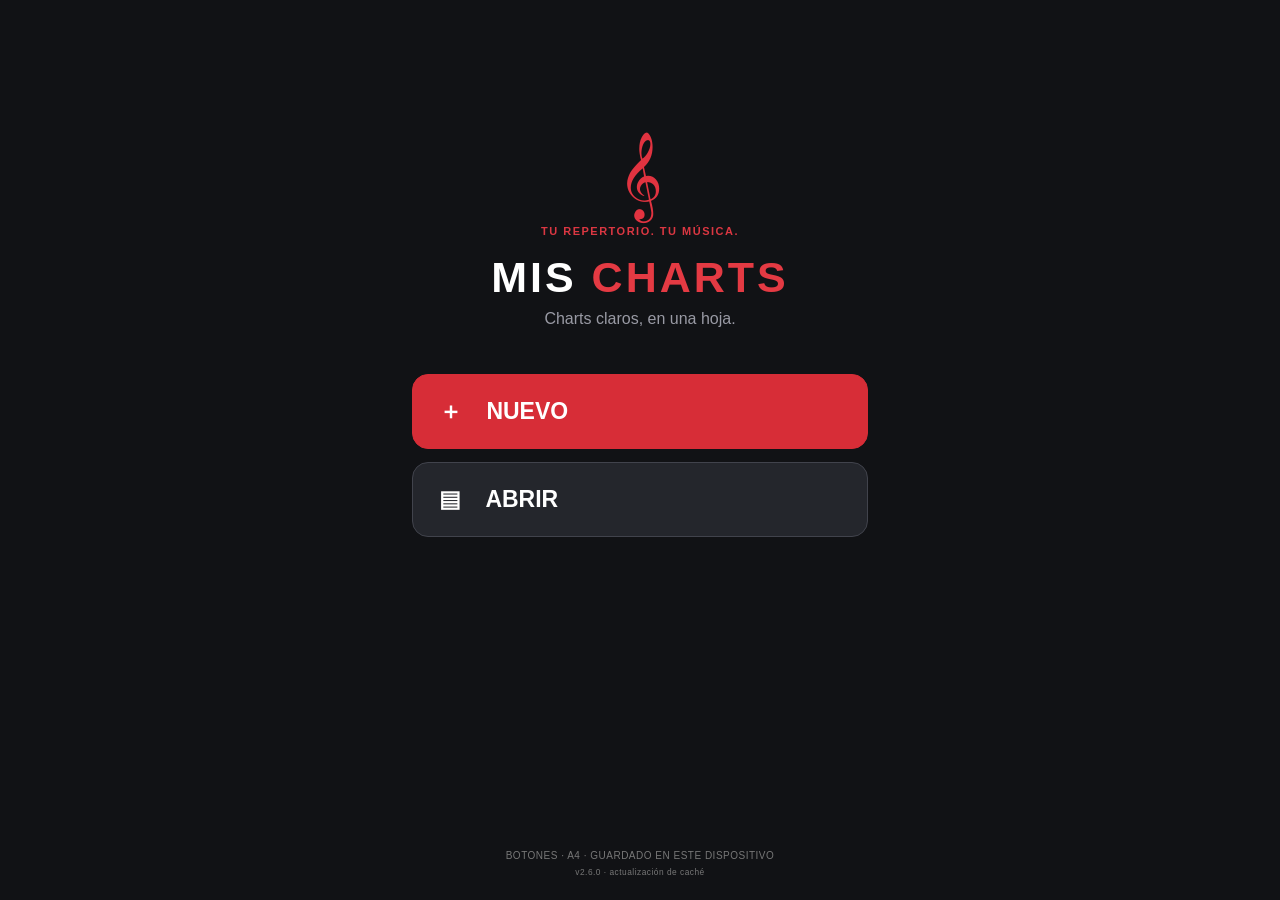
==== commit b47dd6e6: "Mis Charts 2.6: publicar nueva interfaz también desde la entrada iPhone" ====
--- a/launch-v25.html
+++ b/launch-v25.html
@@ -10,8 +10,8 @@
 <meta name="description" content="Charts musicales offline con editor por botones">
 <link rel="apple-touch-icon" href="icons/icon180.png">
 <link rel="icon" href="icons/icon192.png">
-<link rel="manifest" href="manifest.webmanifest?v=2.5.0">
-<link rel="stylesheet" href="styles.css?v=2.5.0">
+<link rel="manifest" href="manifest.webmanifest?v=2.6.0">
+<link rel="stylesheet" href="styles.css?v=2.6.0">
 <title>Mis Charts · Editor musical</title>
 <style id="mis-charts-v21-style">
 #chart-screen:not(.hide):not(.preview-mode){display:flex;flex-direction:column;height:100dvh;min-height:0;overflow:hidden}
@@ -224,6 +224,64 @@
 /* Edición: la hoja se escala sola; los controles mantienen tamaño y bordes enteros. */
 #chart-screen #paper-scroll{position:relative;z-index:0}
 </style>
+
+<style id="mis-charts-v26-layout">
+/* El área táctil de edición ocupa su propia ventana y respeta el área segura
+   superior de los iPhone, evitando que la barra quede bajo el desenfoque nativo. */
+#chart-screen:not(.preview-mode):not(.hide){
+ position:fixed!important;inset:0!important;width:100%!important;
+ height:100dvh!important;min-height:0!important;
+ padding-top:max(16px,env(safe-area-inset-top,0px))!important;
+ overflow:hidden!important;background:#f2f2f5;
+}
+#chart-screen:not(.preview-mode) .chart-toolbar{
+ position:relative!important;top:auto!important;transform:none!important;
+ z-index:20!important;-webkit-backdrop-filter:none!important;backdrop-filter:none!important;
+ background:#f4f4f7!important;flex-shrink:0!important;
+}
+#chart-screen .chart-toolbar .quick-tools-row,
+#chart-screen .chart-toolbar .quick-tools-row>button,
+#chart-screen .chart-toolbar .quick-tools-row>select{
+ -webkit-filter:none!important;filter:none!important;
+ -webkit-backdrop-filter:none!important;backdrop-filter:none!important;
+ text-shadow:none!important;transform:none!important;
+}
+/* Compactar las barras negras y verdes al cuerpo real del pentagrama.
+   Los nombres de notas quedan por encima, sin prolongar las barras. */
+#chart-screen .bar-item.staff-row-bar{
+ border-left:none!important;border-right:none!important;
+ position:relative!important;overflow:visible!important;
+}
+#chart-screen .bar-item.staff-row-bar::before{
+ content:"";pointer-events:none;position:absolute;z-index:3;
+ left:0;top:var(--barline-top,52px);height:var(--barline-height,78px);
+ width:2px;background:#1c1c1c;
+}
+#chart-screen .bar-item.staff-row-bar:last-of-type::after{
+ content:"";pointer-events:none;position:absolute;z-index:3;
+ right:0;top:var(--barline-top,52px);height:var(--barline-height,78px);
+ width:2px;background:#1c1c1c;
+}
+#chart-screen .bar-item.staff-row-bar.repeat-at-start::before,
+#chart-screen .bar-item.staff-row-bar.after-repeat-end::before,
+#chart-screen .bar-item.staff-row-bar.repeat-at-end:last-of-type::after{display:none!important}
+#chart-screen .staff-row-bar .repeat-boundary{
+ top:var(--barline-top,52px)!important;
+ height:var(--barline-height,78px)!important;
+}
+#chart-screen .staff-row-bar:not(.staff-bar) .chord-flow{
+ transform:translateY(21px)!important;
+}
+#chart-screen .staff-row-bar .staff-in-bar{overflow:visible!important}
+#chart-screen .staff-row-bar .staff-in-bar svg{overflow:visible!important}
+/* Menos vacío encima y debajo del pentagrama. Se mantiene su anchura grande
+   para poder deslizar horizontalmente, sin reducir las figuras. */
+#staff-screen .staff-editor-main{padding-top:6px!important}
+#staff-screen .staff-tile{padding-top:5px!important;padding-bottom:5px!important}
+#staff-screen .staff-topline{margin-bottom:1px!important}
+#staff-screen .staff-scroll{margin-top:0!important;margin-bottom:0!important}
+</style>
+
 </head>
 <body>
 <div id="app">
@@ -231,7 +289,7 @@
   <div class="home-main"><div class="logo">𝄞</div><div class="eyebrow">TU REPERTORIO. TU MÚSICA.</div><h1>MIS <span>CHARTS</span></h1><p>Charts claros, en una hoja.</p>
     <button class="big-button hot" id="new-button">＋ <span>NUEVO</span></button>
     <button class="big-button" id="open-button">▤ <span>ABRIR</span></button>
-  </div><div class="home-foot">BOTONES · A4 · GUARDADO EN ESTE DISPOSITIVO <small>v2.5.0 · actualización de caché</small></div>
+  </div><div class="home-foot">BOTONES · A4 · GUARDADO EN ESTE DISPOSITIVO <small>v2.6.0 · actualización de caché</small></div>
 </section>
 <section class="screen screen-dark hide" id="new-screen">
   <header class="top dark-top"><button id="new-back" class="back">‹</button><strong>Nuevo chart</strong><span></span></header>
@@ -321,7 +379,7 @@
   <header class="top editor-top staff-head"><button id="staff-back" class="back" title="Regresar a la hoja">‹</button><strong id="staff-title">Partitura · Compás 1</strong><button id="staff-chords" class="editor-switch" type="button">Acordes</button><button id="staff-done" class="done hot">Listo ✓</button></header>
   <main class="staff-editor-main">
     <div class="staff-tile"><div class="staff-topline"><b id="staff-meter">4/4</b><span>Cuatro áreas de pulso</span></div>
-    <div class="staff-scroll" id="staff-scroll" aria-label="Pentagrama desplazable horizontalmente"><svg id="staff-svg" xmlns="http://www.w3.org/2000/svg" viewBox="0 0 900 280" aria-label="Pentagrama editable grande y desplazable"></svg></div></div>
+    <div class="staff-scroll" id="staff-scroll" aria-label="Pentagrama desplazable horizontalmente"><svg id="staff-svg" xmlns="http://www.w3.org/2000/svg" viewBox="0 0 900 216" aria-label="Pentagrama editable grande y desplazable"></svg></div></div>
     <div class="staff-palette-head">FIGURAS MUSICALES <span id="chosen-duration">Seleccionada: negra</span></div>
     <div id="duration-palette" class="duration-palette">
       <button type="button" class="duration-chip" data-duration="whole" draggable="true"><span class="duration-glyph" aria-hidden="true"></span><span>Redonda</span></button>
@@ -361,6 +419,6 @@
   </main>
 </section>
 </div><div id="toast" class="toast hide"></div>
-<script src="notation-v24.js?v=2.5.0"></script>
-<script src="app.js?v=2.5.0"></script>
+<script src="notation-v24.js?v=2.6.0"></script>
+<script src="app.js?v=2.6.0"></script>
 </body></html>
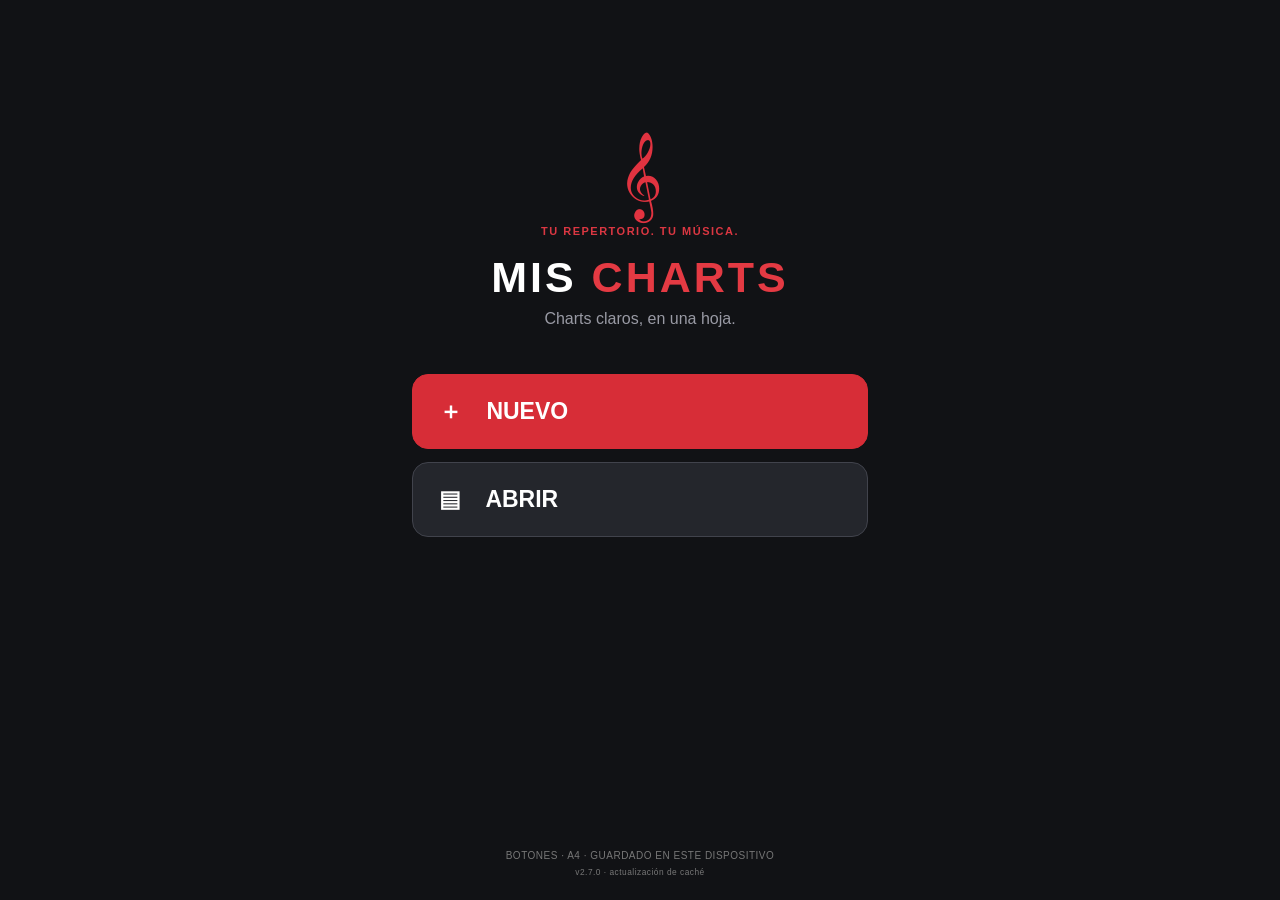
==== commit 2e4fd15f: "Mis Charts 2.7: sincronizar la PWA del iPhone con la fuente grande" ====
--- a/launch-v25.html
+++ b/launch-v25.html
@@ -10,8 +10,8 @@
 <meta name="description" content="Charts musicales offline con editor por botones">
 <link rel="apple-touch-icon" href="icons/icon180.png">
 <link rel="icon" href="icons/icon192.png">
-<link rel="manifest" href="manifest.webmanifest?v=2.6.0">
-<link rel="stylesheet" href="styles.css?v=2.6.0">
+<link rel="manifest" href="manifest.webmanifest?v=2.7.0">
+<link rel="stylesheet" href="styles.css?v=2.7.0">
 <title>Mis Charts · Editor musical</title>
 <style id="mis-charts-v21-style">
 #chart-screen:not(.hide):not(.preview-mode){display:flex;flex-direction:column;height:100dvh;min-height:0;overflow:hidden}
@@ -282,6 +282,32 @@
 #staff-screen .staff-scroll{margin-top:0!important;margin-bottom:0!important}
 </style>
 
+<style id="mis-charts-v27-chords">
+/* Letras de acordes igual de grandes que la etiqueta de sección durante la edición.
+   La escala se calcula por canción; Preview no cambia. */
+#chart-screen:not(.preview-mode) .bar-item .chord-token,
+#chart-screen:not(.preview-mode) .bar-item .chord-flow.rhythm-flow .beat-chord{
+ font-size:var(--edit-chord-size,36px)!important;
+ font-weight:900!important;
+ line-height:1.08!important;
+ letter-spacing:-.02em;
+ text-align:center!important;
+ white-space:nowrap!important;
+ text-overflow:clip!important;
+}
+#chart-screen:not(.preview-mode) .bar-item .chord-token.empty{
+ font-weight:600!important;
+ color:#89898e!important;
+}
+#chart-screen:not(.preview-mode) .bar-item .chord-flow.rhythm-flow{
+ align-items:center!important;justify-content:center!important;
+ min-height:1.2em!important;
+}
+/* No aumentar las barras de separación más allá del renglón. */
+#chart-screen:not(.preview-mode) .bar-item:not(.staff-row-bar){
+ align-items:center!important;
+}
+</style>
 </head>
 <body>
 <div id="app">
@@ -289,7 +315,7 @@
   <div class="home-main"><div class="logo">𝄞</div><div class="eyebrow">TU REPERTORIO. TU MÚSICA.</div><h1>MIS <span>CHARTS</span></h1><p>Charts claros, en una hoja.</p>
     <button class="big-button hot" id="new-button">＋ <span>NUEVO</span></button>
     <button class="big-button" id="open-button">▤ <span>ABRIR</span></button>
-  </div><div class="home-foot">BOTONES · A4 · GUARDADO EN ESTE DISPOSITIVO <small>v2.6.0 · actualización de caché</small></div>
+  </div><div class="home-foot">BOTONES · A4 · GUARDADO EN ESTE DISPOSITIVO <small>v2.7.0 · actualización de caché</small></div>
 </section>
 <section class="screen screen-dark hide" id="new-screen">
   <header class="top dark-top"><button id="new-back" class="back">‹</button><strong>Nuevo chart</strong><span></span></header>
@@ -419,6 +445,6 @@
   </main>
 </section>
 </div><div id="toast" class="toast hide"></div>
-<script src="notation-v24.js?v=2.6.0"></script>
-<script src="app.js?v=2.6.0"></script>
+<script src="notation-v24.js?v=2.7.0"></script>
+<script src="app.js?v=2.7.0"></script>
 </body></html>
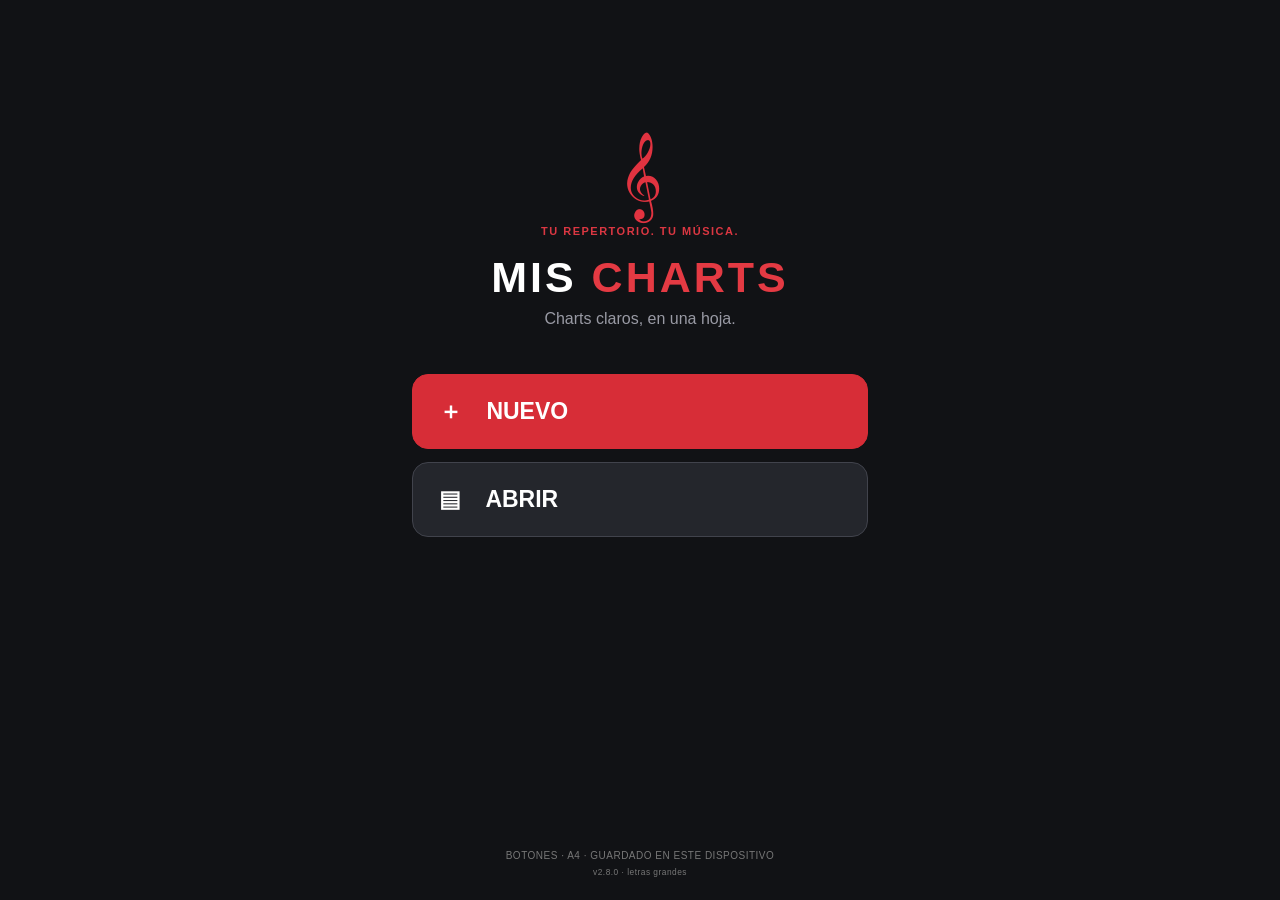
==== commit 7fb0dab3: "Mis Charts 2.8: actualizar el acceso anterior de la pantalla de inicio" ====
--- a/launch-v25.html
+++ b/launch-v25.html
@@ -10,8 +10,8 @@
 <meta name="description" content="Charts musicales offline con editor por botones">
 <link rel="apple-touch-icon" href="icons/icon180.png">
 <link rel="icon" href="icons/icon192.png">
-<link rel="manifest" href="manifest.webmanifest?v=2.7.0">
-<link rel="stylesheet" href="styles.css?v=2.7.0">
+<link rel="manifest" href="manifest.webmanifest?v=2.8.0">
+<link rel="stylesheet" href="styles.css?v=2.8.0">
 <title>Mis Charts · Editor musical</title>
 <style id="mis-charts-v21-style">
 #chart-screen:not(.hide):not(.preview-mode){display:flex;flex-direction:column;height:100dvh;min-height:0;overflow:hidden}
@@ -308,6 +308,41 @@
  align-items:center!important;
 }
 </style>
+<style id="mis-charts-v28-typography">
+/* Tamaño constante y compartido: acordes y secciones en edición.
+   Cada nombre de sección tiene exactamente tres letras. */
+#chart-screen:not(.preview-mode) .bar-item:not(.staff-bar) .chord-token,
+#chart-screen:not(.preview-mode) .bar-item .chord-flow.rhythm-flow .beat-chord{
+ font-size:46px!important;font-weight:900!important;
+ line-height:1.08!important;white-space:nowrap!important;
+ overflow:visible!important;max-width:none!important;
+}
+#chart-screen:not(.preview-mode) .section-label,
+#chart-screen:not(.preview-mode) .section-label.section-label-long{
+ font-size:46px!important;font-weight:900!important;
+ line-height:1.08!important;letter-spacing:-.6px!important;
+ white-space:nowrap!important;overflow:visible!important;
+ text-overflow:clip!important;align-self:stretch!important;
+ display:flex!important;align-items:center!important;
+}
+#chart-screen:not(.preview-mode) .line-wrapper{
+ margin-bottom:8px!important;
+}
+#chart-screen:not(.preview-mode) .chart-line{
+ min-height:76px;
+ overflow:visible!important;
+ align-items:center;
+}
+#chart-screen:not(.preview-mode) .bars-line{
+ align-items:center!important;
+}
+#chart-screen:not(.preview-mode) .bar-item:not(.staff-bar) .chord-flow.rhythm-flow{
+ overflow:visible!important;align-items:center!important;
+}
+#chart-screen:not(.preview-mode) .bar-item:not(.staff-bar) .chord-token.empty{
+ font-weight:550!important;color:#888!important;
+}
+</style>
 </head>
 <body>
 <div id="app">
@@ -315,7 +350,7 @@
   <div class="home-main"><div class="logo">𝄞</div><div class="eyebrow">TU REPERTORIO. TU MÚSICA.</div><h1>MIS <span>CHARTS</span></h1><p>Charts claros, en una hoja.</p>
     <button class="big-button hot" id="new-button">＋ <span>NUEVO</span></button>
     <button class="big-button" id="open-button">▤ <span>ABRIR</span></button>
-  </div><div class="home-foot">BOTONES · A4 · GUARDADO EN ESTE DISPOSITIVO <small>v2.7.0 · actualización de caché</small></div>
+  </div><div class="home-foot">BOTONES · A4 · GUARDADO EN ESTE DISPOSITIVO <small>v2.8.0 · letras grandes</small></div>
 </section>
 <section class="screen screen-dark hide" id="new-screen">
   <header class="top dark-top"><button id="new-back" class="back">‹</button><strong>Nuevo chart</strong><span></span></header>
@@ -445,6 +480,6 @@
   </main>
 </section>
 </div><div id="toast" class="toast hide"></div>
-<script src="notation-v24.js?v=2.7.0"></script>
-<script src="app.js?v=2.7.0"></script>
+<script src="notation-v24.js?v=2.8.0"></script>
+<script src="app-v28.js?v=2.8.0"></script>
 </body></html>
